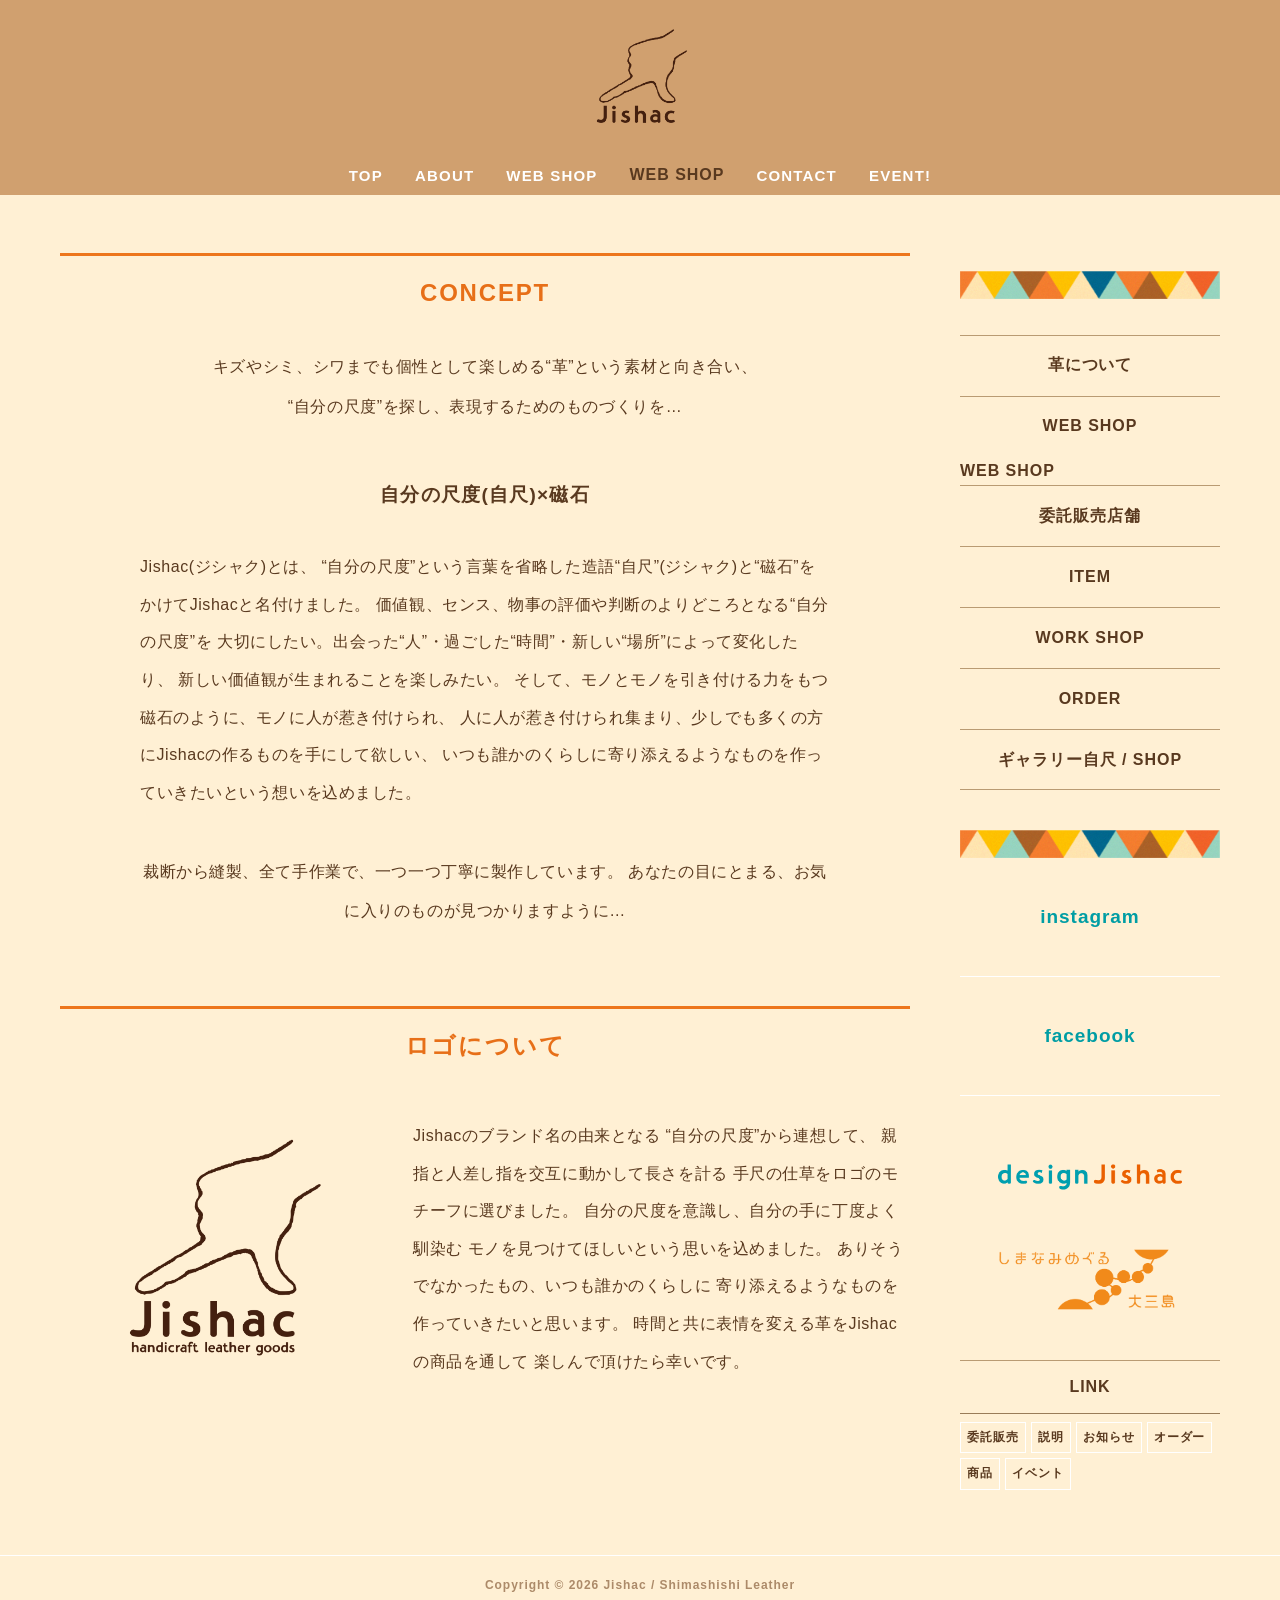
==== about.html @ db82a58f "Update about.html" ====
<!DOCTYPE html>
<html lang="ja">
 <head>
  <meta charset="utf-8"/>
  <meta content="width=device-width,initial-scale=1" name="viewport"/>
  <title>
   ABOUT | Jishac 島シシレザー
  </title>
  <meta content="大三島・伯方島産のイノシシ革を使った手仕事の革小物 Jishac" name="description"/>
  <link href="style.css" rel="stylesheet"/>
  <link href="/images/favicon.png" rel="icon" type="image/png"/>
  <link href="about.css" rel="stylesheet"/>
 </head>
 <body>
  <header class="site-header">
   <a aria-label="Jishac トップ" class="brand" href="./">
    <img alt="Jishac" src="images/logo.png"/>
   </a>
   <nav aria-label="メインメニュー" class="top-nav">
    <a href="./">
     TOP
    </a>
    <a href="about.html">
     ABOUT
    </a>
    <a href="https://jishac.stores.jp" target="_blank" rel="noopener noreferrer">WEB SHOP</a>
     WEB SHOP
    </a>
    <a href="./#contact">
     CONTACT
    </a>
    <a href="./#news">
     EVENT!
    </a>
   </nav>
  </header>
  <div class="layout" id="top">
   <main class="about-main">
    <section class="about-section concept">
     <h1>
      CONCEPT
     </h1>
     <p class="concept-lead">
      キズやシミ、シワまでも個性として楽しめる&ldquo;革&rdquo;という素材と向き合い、
      <br/>
      &ldquo;自分の尺度&rdquo;を探し、表現するためのものづくりを&hellip;
     </p>
     <h3>
      自分の尺度(自尺)&times;磁石
     </h3>
     <p class="concept-body">
      Jishac(ジシャク)とは、
      &ldquo;自分の尺度&rdquo;という言葉を省略した造語&ldquo;自尺&rdquo;(ジシャク)と&ldquo;磁石&rdquo;をかけてJishacと名付けました。
      価値観、センス、物事の評価や判断のよりどころとなる&ldquo;自分の尺度&rdquo;を
      大切にしたい。出会った&ldquo;人&rdquo;・過ごした&ldquo;時間&rdquo;・新しい&ldquo;場所&rdquo;によって変化したり、
      新しい価値観が生まれることを楽しみたい。
      そして、モノとモノを引き付ける力をもつ磁石のように、モノに人が惹き付けられ、
      人に人が惹き付けられ集まり、少しでも多くの方にJishacの作るものを手にして欲しい、
      いつも誰かのくらしに寄り添えるようなものを作っていきたいという想いを込めました。
     </p>
     <p class="concept-closing">
      裁断から縫製、全て手作業で、一つ一つ丁寧に製作しています。
      あなたの目にとまる、お気に入りのものが見つかりますように&hellip;
     </p>
    </section>
    <section class="about-section logo-story">
     <h2>
      ロゴについて
     </h2>
     <div class="logo-story-grid">
      <div class="logo-story-art">
       <img alt="Jishac ロゴ" src="images/about-logo.png"/>
      </div>
      <div class="logo-story-text">
       <p>
        Jishacのブランド名の由来となる &ldquo;自分の尺度&rdquo;から連想して、 親指と人差し指を交互に動かして長さを計る 手尺の仕草をロゴのモチーフに選びました。 自分の尺度を意識し、自分の手に丁度よく馴染む モノを見つけてほしいという思いを込めました。 ありそうでなかったもの、いつも誰かのくらしに 寄り添えるようなものを作っていきたいと思います。 時間と共に表情を変える革をJishacの商品を通して 楽しんで頂けたら幸いです。
       </p>
      </div>
     </div>
    </section>
   </main>
   <aside>
    <img alt="" class="pattern" src="images/pattern.png"/>
    <nav aria-label="サイト内メニュー" class="side-nav">
<a href="leather.html">革について</a>
<a href="https://jishac.stores.jp" target="_blank" rel="noopener noreferrer">WEB SHOP</a>
      WEB SHOP
     </a>
     <a href="./#shop">
      委託販売店舗
     </a>
     <a href="./#shop">
      ITEM
     </a>
     <a href="./#contact">
      WORK SHOP
     </a>
     <a href="./#contact">
      ORDER
     </a>
     <a href="./#gallery">
      ギャラリー自尺 / SHOP
     </a>
    </nav>
    <img alt="" class="pattern second" src="images/pattern.png"/>
    <div class="social">
     <a href="https://www.instagram.com/jishac_shimashishi_leather/">
      instagram
     </a>
     <span>
      facebook
     </span>
     <img alt="design Jishac" class="sidebar-logo design-logo" src="images/designjishac.png"/>
     <img alt="しまなみめぐる 大三島" class="sidebar-logo shimanami-logo" src="images/shimanami.png"/>
    </div>
    <div class="side-nav last">
     <span>
      LINK
     </span>
    </div>
    <div class="tags">
     <span>
      委託販売
     </span>
     <span>
      説明
     </span>
     <span>
      お知らせ
     </span>
     <span>
      オーダー
     </span>
     <span>
      商品
     </span>
     <span>
      イベント
     </span>
    </div>
   </aside>
  </div>
<footer>
  Copyright © <span id="copyright-year">2026</span>
  Jishac / Shimashishi Leather
</footer>
<script>
  document.getElementById("copyright-year").textContent =
    new Date().getFullYear();
</script>
 </body>
</html>
---- style.css ----
*{box-sizing:border-box}html{scroll-behavior:smooth}body{margin:0;background:#fff0d4;color:#59391f;font-family:Arial,"Hiragino Kaku Gothic ProN","Yu Gothic",sans-serif;font-size:13px;font-weight:600}.site-header{background:#d0a06f;text-align:center;height:150px}.brand{display:block;padding-top:20px;height:114px}.brand img{height:76px;width:auto;max-width:140px;object-fit:contain}.top-nav{display:flex;justify-content:center;gap:32px;align-items:center;height:36px}.top-nav a{color:#fff;text-decoration:none;font-size:12px;font-weight:800}.layout{max-width:960px;margin:58px auto 80px;display:grid;grid-template-columns:minmax(0,620px) 220px;gap:45px}main{min-width:0}h1,h2{margin:0;text-align:center;color:#ef7415;font-size:20px;font-weight:800}.intro h1,.news h2{border-top:3px solid #ed761c;padding-top:14px}.intro h1{margin-bottom:32px}.hero-image{display:block;width:100%;height:auto;border-radius:15px}.description{text-align:center;line-height:2.5;margin:30px 0 32px;font-size:12px}.gallery{text-align:center}.gallery h2{font-size:14px;color:#00a1a7;margin:35px 0 10px}.gallery p{font-size:12px;margin:0}.news{margin-top:60px;min-height:280px}.news h2{padding-top:15px}.news-item{display:flex;align-items:flex-start;gap:15px;margin-top:32px;font-weight:500}.news-thumb{width:102px;height:104px;background:#b4d8d0;flex-shrink:0}.news-item p{margin:4px 0 10px}.news-item small{font-size:10px;color:#a58a6c}aside{padding-top:18px}.pattern{display:block;width:100%;height:20px;object-fit:cover;object-position:center}.side-nav{margin-top:50px;display:flex;flex-direction:column}.side-nav a,.side-nav span{border-top:1px solid #997c58;text-align:center;padding:18px 4px;margin-bottom:19px;text-decoration:none;color:#59391f;font-size:12px;font-weight:800}.side-nav a:last-child{border-bottom:1px solid #997c58}.pattern.second{margin-top:38px}.social{text-align:center;display:flex;flex-direction:column;gap:0}.social a,.social>span:not(.smallmark){color:#009da4;text-decoration:none;font-size:19px;font-weight:800;border-bottom:1px solid #fff;padding:42px 0}.social strong{font-size:24px;letter-spacing:3px;color:#e26d17;margin-top:40px}.social strong em{font-style:normal;color:#169fa7}.social .smallmark{color:#f68a17;margin-top:38px;font-size:12px}.side-nav.last{margin-top:50px}.side-nav.last span{border-bottom:1px solid #997c58}.tags{display:flex;flex-wrap:wrap;gap:5px}.tags span{border:1px solid #fff;padding:4px 6px;font-size:10px}footer{border-top:1px solid #fff;text-align:center;padding:19px 10px;color:#ac8a69;font-size:11px}@media(max-width:800px){.site-header{height:auto;padding-bottom:8px}.top-nav{flex-wrap:wrap;gap:12px 20px;height:auto;padding:8px 12px}.layout{margin:30px auto 55px;padding:0 18px;display:block;max-width:650px}.intro h1{font-size:19px}.description{font-size:11px;line-height:2.2}.news{min-height:190px}aside{margin-top:25px}.side-nav{margin-top:24px}.side-nav a{margin-bottom:0}.pattern.second{margin-top:30px}.social a,.social>span:not(.smallmark){padding:20px 0}.tags{justify-content:center}}
/* Ameba Ownd版に合わせたトップページ調整（2026-11） */
@media (min-width: 801px) {
  .site-header { height: 150px; }
  .brand { height: 114px; }
  .layout {
    width: calc(100% - 74px);
    max-width: 950px;
    grid-template-columns: minmax(0, 620px) 220px;
    justify-content: start;
    gap: 45px;
    margin-top: 58px;
    margin-bottom: 65px;
  }
  .pattern { height: 20px; }
  .news { min-height: 230px; }
}
.social .sidebar-logo { display: block; height: auto; object-fit: contain; margin-left: auto; margin-right: auto; }
.social .design-logo { width: 100%; margin-top: 34px; }
.social .shimanami-logo { width: 92%; margin-top: 25px; }
@media (max-width: 800px) {
  .social .design-logo { width: min(260px, 90%); margin-top: 28px; }
  .social .shimanami-logo { width: min(250px, 85%); margin-top: 24px; }
}


/* Jishac Ver.3: wider desktop layout, larger typography and full-width pattern */
body { font-size: 15px; }
.top-nav a { font-size: 14px; }
.description { font-size: 14px; line-height: 2.25; }
.gallery h2 { font-size: 16px; }
.gallery p { font-size: 14px; }
.side-nav a, .side-nav span { font-size: 14px; }
.news-item small { font-size: 12px; }
.tags span, footer { font-size: 12px; }
.pattern { width: 100%; height: auto; object-fit: fill; }
@media (min-width: 801px) {
  .site-header { height: 172px; }
  .brand { height: 136px; padding-top: 14px; }
  .brand img { height: 105px; max-width: 190px; }
  .layout {
    width: calc(100% - 64px);
    max-width: 1180px;
    grid-template-columns: minmax(0, 850px) 260px;
    gap: 50px;
    justify-content: center;
  }
  .pattern { height: auto; }
}
@media (min-width: 801px) and (max-width: 1224px) {
  .layout { grid-template-columns: minmax(0, 1fr) 260px; }
}
@media (max-width: 800px) {
  .brand { height: 128px; padding-top: 13px; }
  .brand img { height: 102px; max-width: 190px; }
  .description { font-size: 13px; }
}

/* ヘッダーロゴのサイズ調整 */
@media (min-width: 801px) {
  .site-header {
    height: 195px;
  }

  .brand {
    height: 155px;
    padding-top: 10px;
  }

  .brand img {
    height: 135px;
    max-width: 220px;
  }

  .top-nav {
    height: 40px;
  }
}

/* Jishac フォント・ホバー調整 */

/* 全体の文字サイズと字間 */
body {
  font-size: 16px;
  letter-spacing: 0.06em;
  line-height: 1.8;
}

/* ヘッダーメニュー */
.top-nav a {
  font-size: 15px;
  letter-spacing: 0.08em;
}

/* 見出し */
h1, h2 {
  font-size: 23px;
  letter-spacing: 0.06em;
}

/* 商品説明 */
.description {
  font-size: 15px;
  line-height: 2.3;
}

/* ギャラリー */
.gallery h2 {
  font-size: 18px;
}

.gallery p {
  font-size: 15px;
}

/* サイドメニュー */
.side-nav a,
.side-nav span {
  font-size: 15px;
  letter-spacing: 0.08em;
}

/* NEWS */
.news-item {
  font-size: 15px;
}

.news-item small {
  font-size: 12px;
}

/* LINKタグ */
.tags span {
  font-size: 12px;
}

/* ホバー時に少し薄くする */
.top-nav a,
.side-nav a,
.social a {
  transition: opacity 0.25s ease;
}

@media (hover: hover) {
  .top-nav a:hover,
  .side-nav a:hover,
  .social a:hover {
    opacity: 0.6;
  }
}

/* スマホ表示 */
@media (max-width: 800px) {
  body {
    font-size: 14px;
  }

  .top-nav a {
    font-size: 13px;
  }

  .description {
    font-size: 13px;
  }

  .side-nav a,
  .side-nav span {
    font-size: 14px;
  }
}

/* ==================================
   Jishac デザイン調整 Ver.5
   ================================== */

/* メイン見出しを大きく */
.intro h1 {
  font-size: 30px;
  font-weight: 800;
  letter-spacing: 0.045em;
  line-height: 1.5;
  margin-bottom: 34px;
}

/* NEWSなどの見出し */
.news h2 {
  font-size: 24px;
  font-weight: 700;
  letter-spacing: 0.08em;
}

/* サイドメニューの余白 */
.side-nav {
  margin-top: 38px;
}

.side-nav a,
.side-nav span {
  padding: 13px 6px;
  margin-bottom: 8px;
  font-size: 14px;
  font-weight: 500;
  letter-spacing: 0.07em;
}

/* サイドメニューの区切り線 */
.side-nav a,
.side-nav span {
  border-top: 1px solid #b99b73;
}

/* メニューの最後の線 */
.side-nav a:last-child {
  border-bottom: 1px solid #b99b73;
}

/* スマホ表示 */
@media (max-width: 800px) {
  .intro h1 {
    font-size: 24px;
  }

  .side-nav a,
  .side-nav span {
    margin-bottom: 0;
    padding: 15px 6px;
  }
}

/* サイドメニューの文字サイズ調整 */
.side-nav a,
.side-nav span {
  font-size: 16px;
  font-weight: 600;
  letter-spacing: 0.06em;
  line-height: 1.6;
}

/* スマホ表示 */
@media (max-width: 800px) {
  .side-nav a,
  .side-nav span {
    font-size: 15px;
  }
}

/* サイドメニューの余白を均等にする */
.side-nav:not(.last) {
  margin-top: 36px;
  gap: 0;
}

.side-nav:not(.last) a {
  display: flex;
  align-items: center;
  justify-content: center;

  min-height: 61px;
  padding: 8px 6px;
  margin: 0;

  font-size: 16px;
  font-weight: 600;
  line-height: 1.4;
  text-align: center;
  border-top: 1px solid #b99b73;
}

.side-nav:not(.last) a:last-child {
  border-bottom: 1px solid #b99b73;
}

/* 下の三角柄との間隔 */
.pattern.second {
  margin-top: 40px;
}
---- about.css ----
/* ABOUT page: layout refinement. Loaded after style.css. */
.about-main { width:100%; min-width:0; }
.about-section { border-top:3px solid #ed761c; }
.about-section h1, .about-section h2 {
  border:0; margin:0; padding:19px 0 0;
  color:#e76f18; font-size:24px; font-weight:700;
  letter-spacing:.075em; line-height:1.5; text-align:center;
}
.concept { padding-bottom:76px; }
.concept-lead {
  margin:36px auto 0; max-width:790px; text-align:center;
  font-size:16px; font-weight:500; line-height:2.5; letter-spacing:.04em;
}
.concept h3 {
  margin:51px 0 0; text-align:center; font-size:19px;
  font-weight:700; letter-spacing:.065em;
}
.concept-body {
  max-width:690px; margin:36px auto 0; text-align:left;
  font-size:16px; font-weight:500; line-height:2.35; letter-spacing:.035em;
}
.concept-closing {
  margin:42px auto 0; max-width:700px; text-align:center;
  font-size:16px; font-weight:500; line-height:2.4; letter-spacing:.035em;
}
.logo-story { padding-bottom:65px; }
.logo-story-grid {
  display:grid; grid-template-columns:minmax(0,38%) minmax(0,62%);
  align-items:center; gap:30px; margin-top:42px;
}
.logo-story-art { display:flex; justify-content:center; align-items:center; }
.logo-story-art img { display:block; width:100%; max-width:285px; height:auto; }
.logo-story-text { min-width:0; font-size:16px; font-weight:500; line-height:2.35; letter-spacing:.035em; text-align:left; }
.logo-story-text p { margin:0; overflow-wrap:anywhere; }
@media(max-width:800px) {
  .about-section h1, .about-section h2 { font-size:22px; }
  .concept { padding-bottom:55px; }
  .concept-lead { margin-top:28px; font-size:14px; line-height:2.2; }
  .concept h3 { margin-top:38px; font-size:17px; }
  .concept-body { margin-top:27px; font-size:14px; line-height:2.15; }
  .concept-closing { margin-top:33px; font-size:14px; line-height:2.2; }
  .logo-story-grid { grid-template-columns:1fr; gap:26px; margin-top:30px; }
  .logo-story-art img { max-width:230px; }
  .logo-story-text { font-size:14px; line-height:2.2; }
}
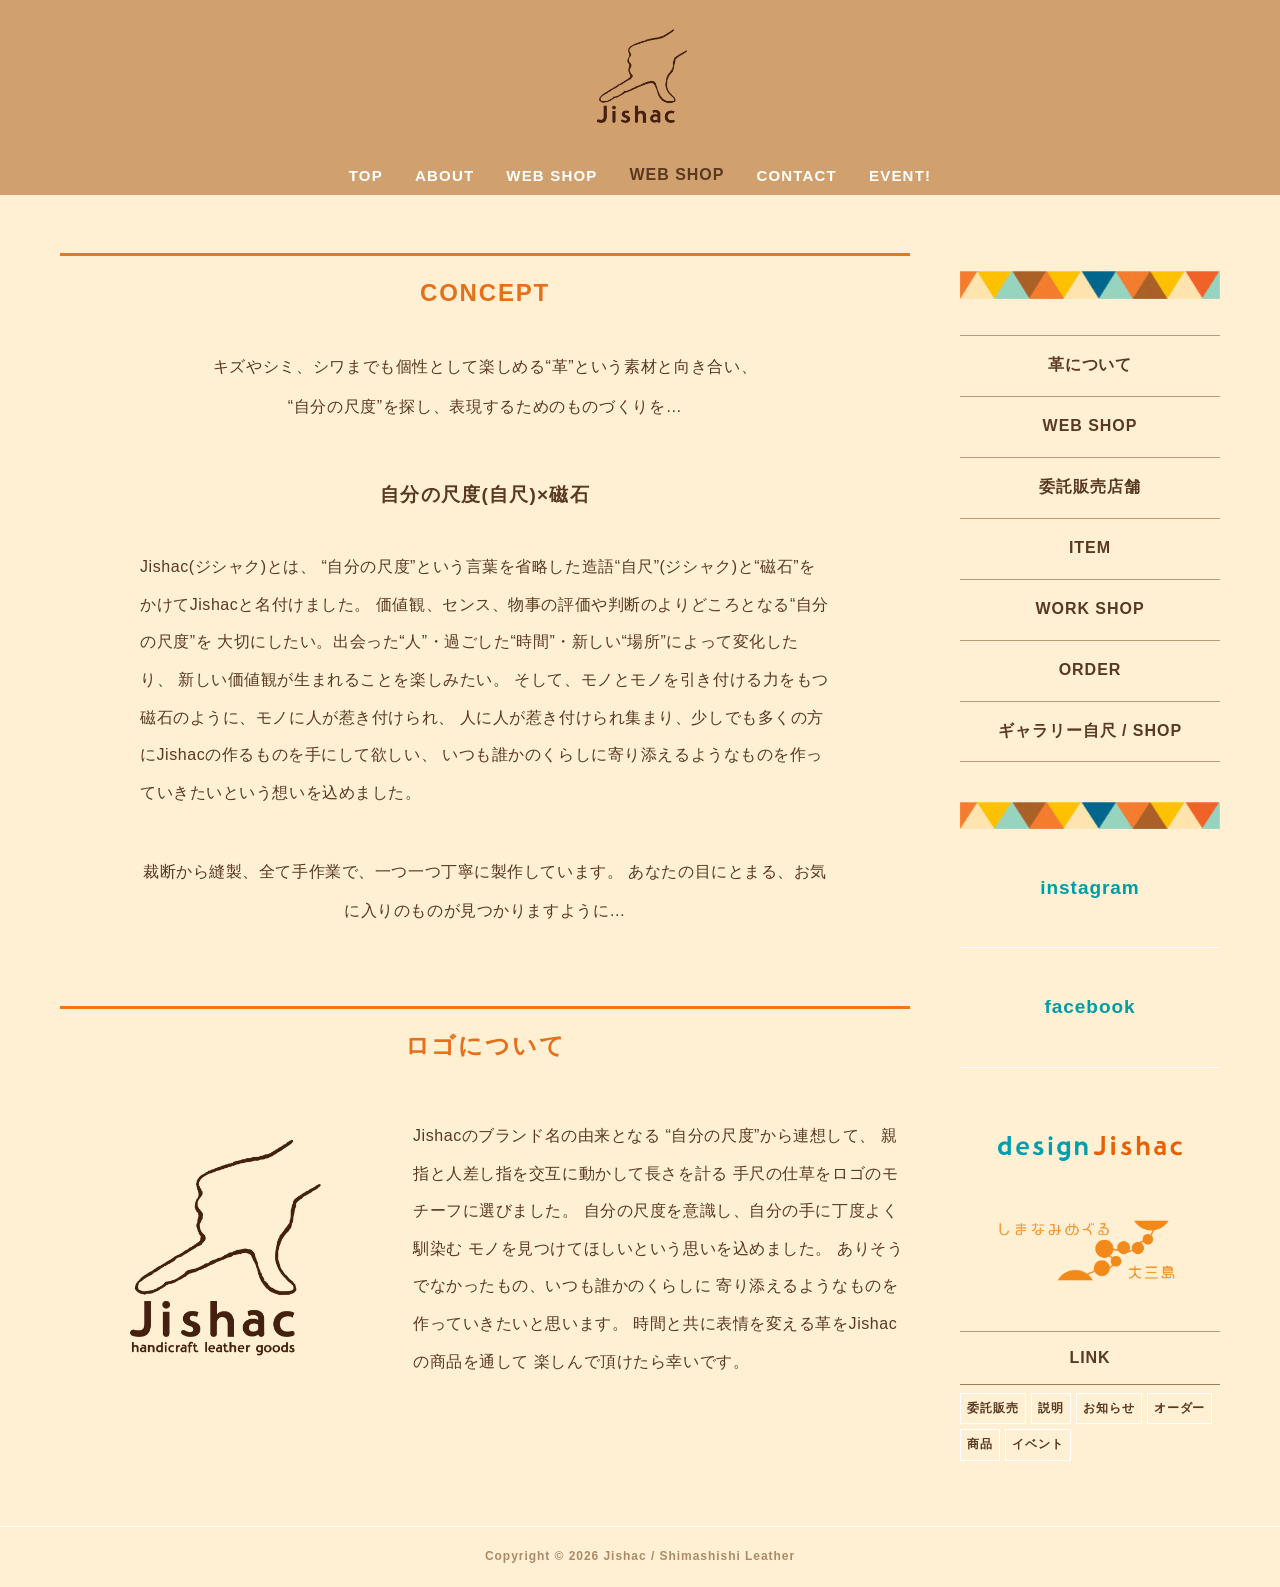
==== commit 38debbcd: "Update about.html" ====
--- a/about.html
+++ b/about.html
@@ -84,8 +84,6 @@
     <nav aria-label="サイト内メニュー" class="side-nav">
 <a href="leather.html">革について</a>
 <a href="https://jishac.stores.jp" target="_blank" rel="noopener noreferrer">WEB SHOP</a>
-      WEB SHOP
-     </a>
      <a href="./#shop">
       委託販売店舗
      </a>
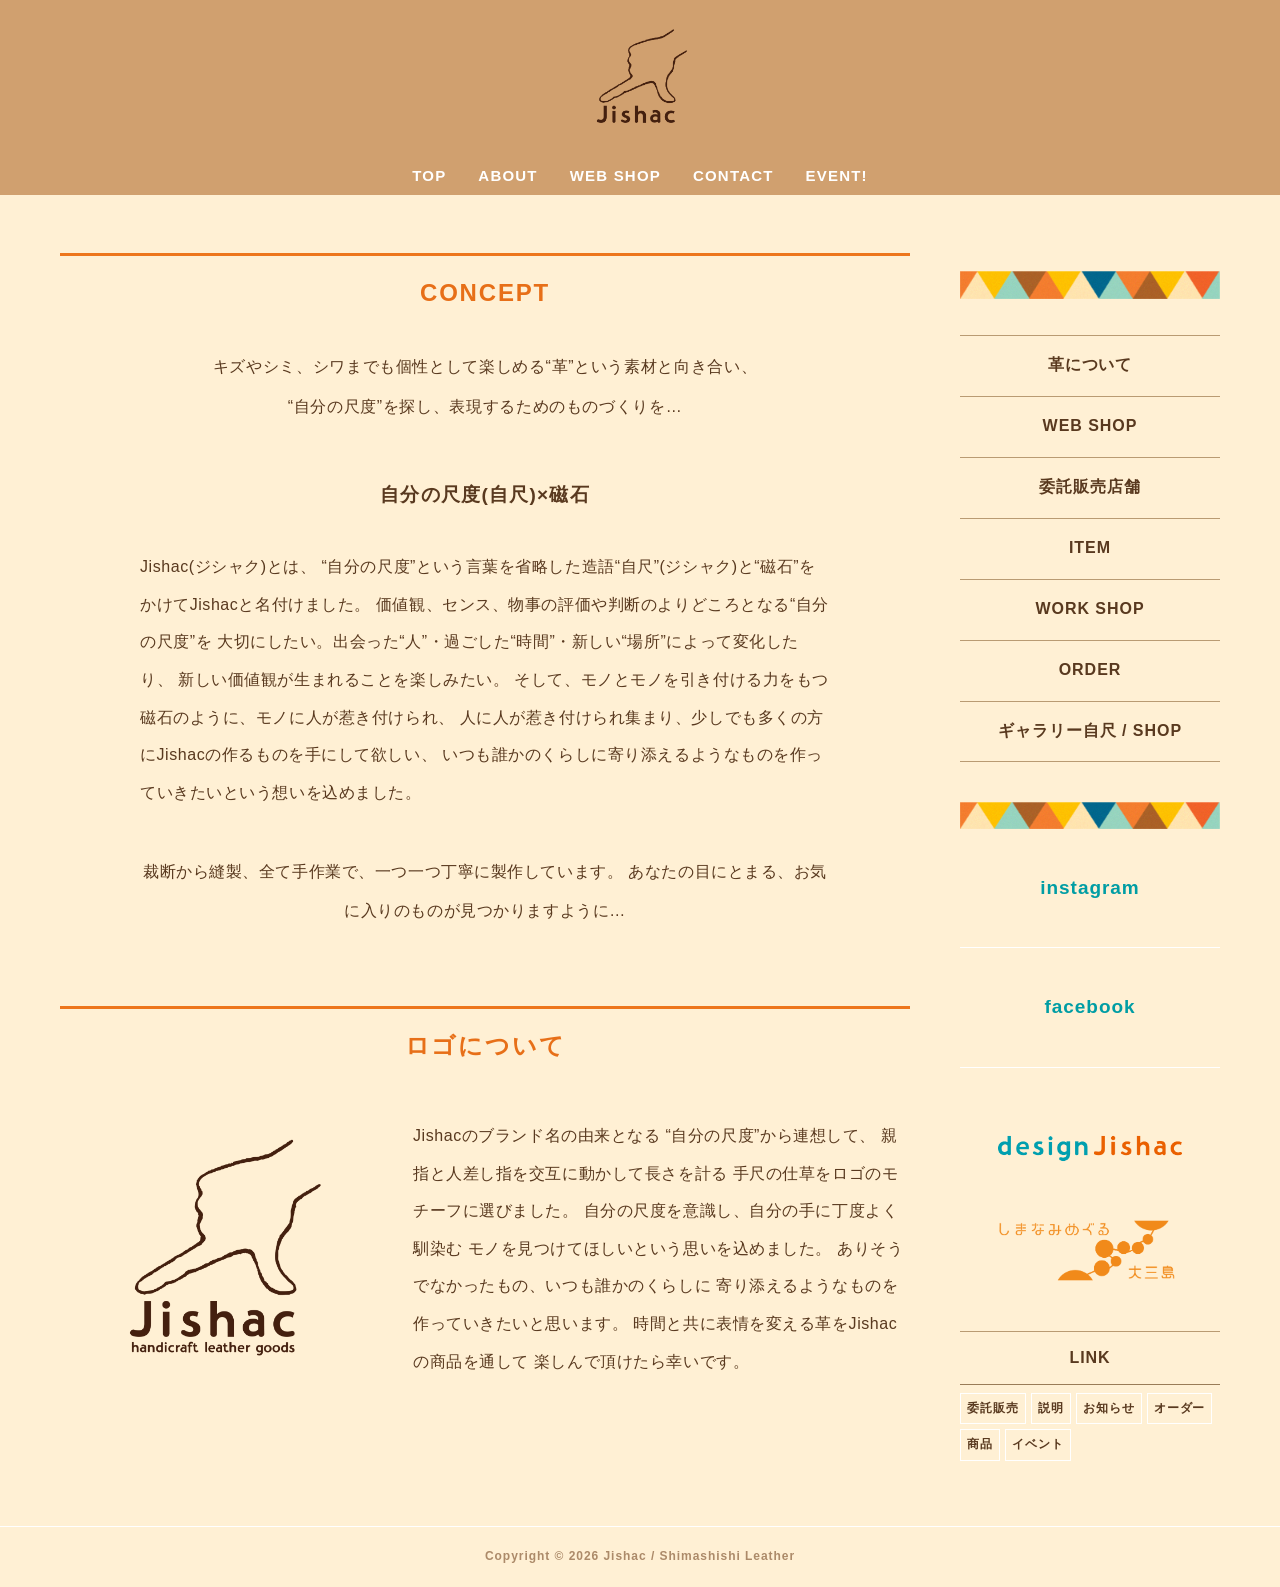
==== commit d7351c2b: "Remove duplicate WEB SHOP link Removed duplicate WEB SHOP link from about.html." ====
--- a/about.html
+++ b/about.html
@@ -24,8 +24,6 @@
      ABOUT
     </a>
     <a href="https://jishac.stores.jp" target="_blank" rel="noopener noreferrer">WEB SHOP</a>
-     WEB SHOP
-    </a>
     <a href="./#contact">
      CONTACT
     </a>
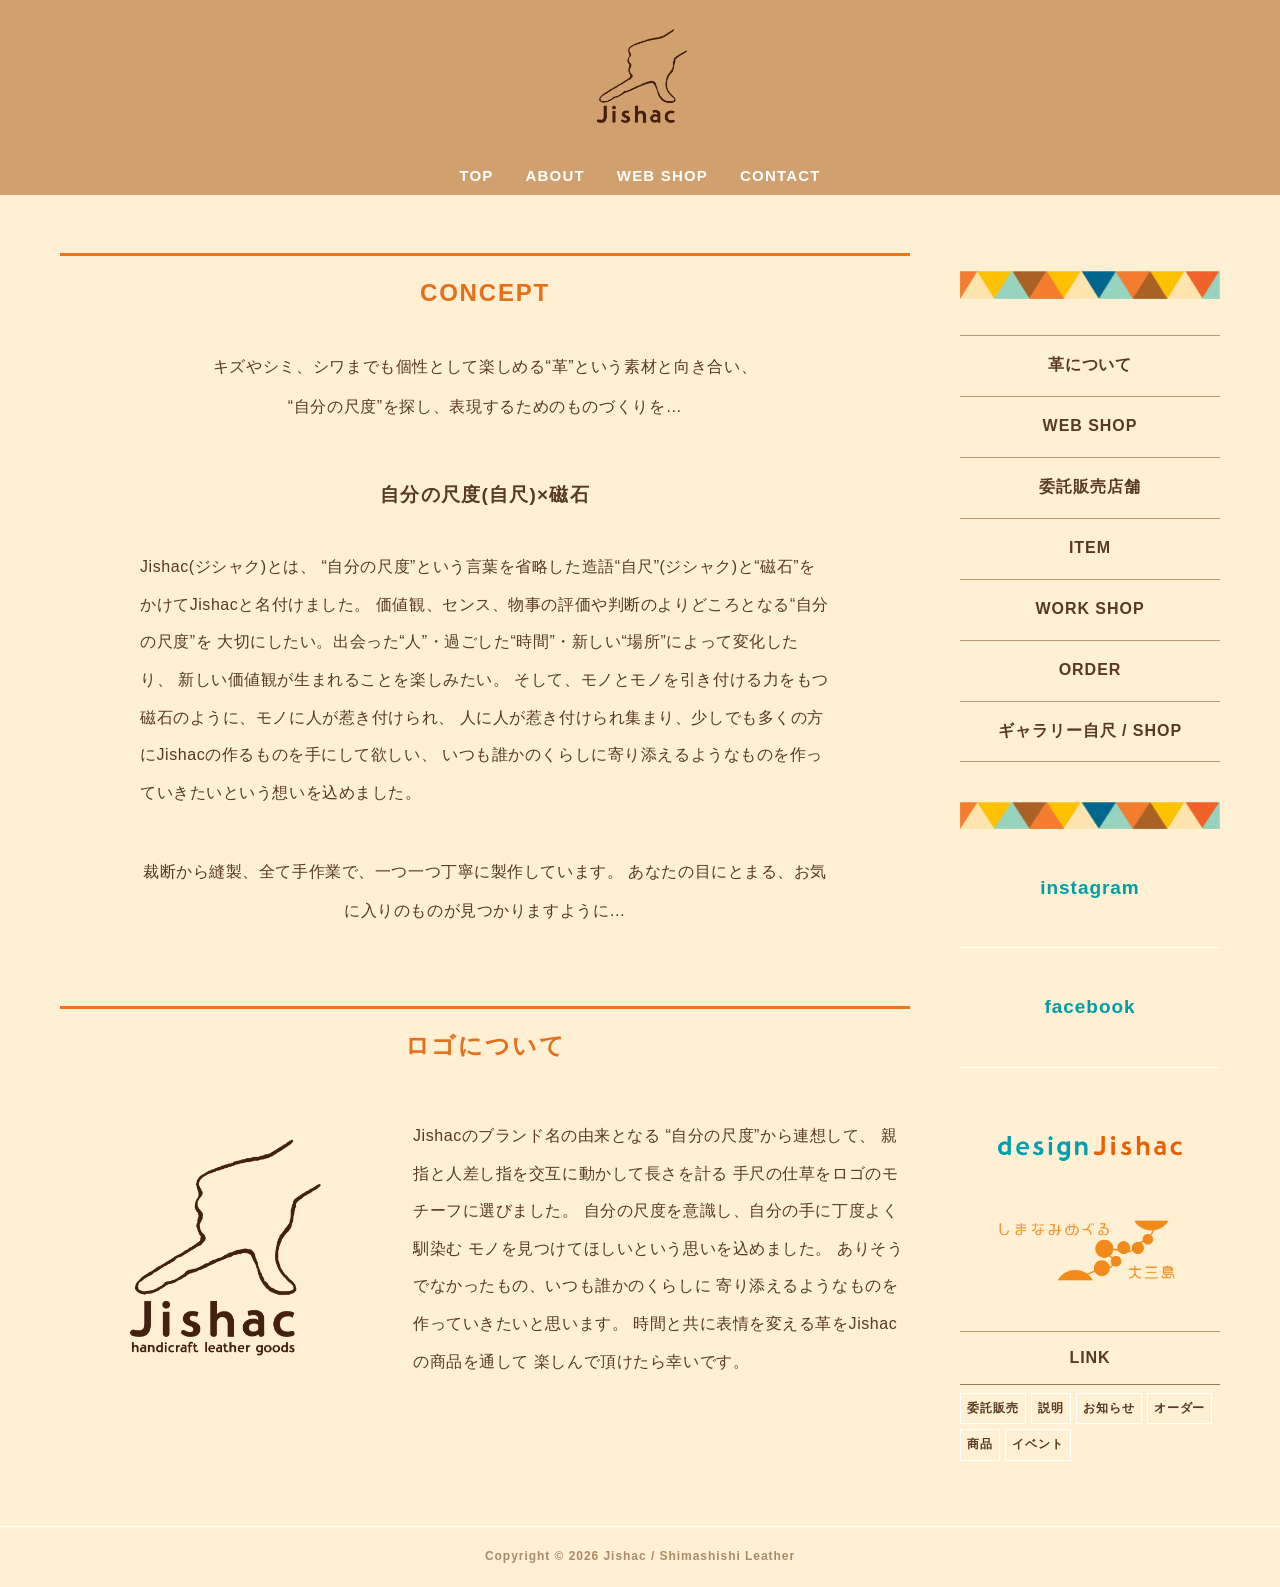
==== commit 72622ade: "Add files via upload" ====
--- a/about.html
+++ b/about.html
@@ -1,148 +1,61 @@
 <!DOCTYPE html>
 <html lang="ja">
- <head>
-  <meta charset="utf-8"/>
-  <meta content="width=device-width,initial-scale=1" name="viewport"/>
-  <title>
-   ABOUT | Jishac 島シシレザー
-  </title>
-  <meta content="大三島・伯方島産のイノシシ革を使った手仕事の革小物 Jishac" name="description"/>
-  <link href="style.css" rel="stylesheet"/>
-  <link href="/images/favicon.png" rel="icon" type="image/png"/>
-  <link href="about.css" rel="stylesheet"/>
- </head>
- <body>
-  <header class="site-header">
-   <a aria-label="Jishac トップ" class="brand" href="./">
-    <img alt="Jishac" src="images/logo.png"/>
-   </a>
-   <nav aria-label="メインメニュー" class="top-nav">
-    <a href="./">
-     TOP
-    </a>
-    <a href="about.html">
-     ABOUT
-    </a>
-    <a href="https://jishac.stores.jp" target="_blank" rel="noopener noreferrer">WEB SHOP</a>
-    <a href="./#contact">
-     CONTACT
-    </a>
-    <a href="./#news">
-     EVENT!
-    </a>
-   </nav>
-  </header>
+<head>
+  <meta charset="utf-8">
+  <meta name="viewport" content="width=device-width, initial-scale=1">
+  <title>ABOUT | Jishac 島シシレザー</title>
+  <meta name="description" content="大三島・伯方島産のイノシシ革を使った手仕事の革小物 Jishac">
+  <link rel="icon" type="image/png" href="/images/favicon.png">
+  <link rel="stylesheet" href="style.css">
+  <link rel="stylesheet" href="about.css">
+</head>
+<body>
+  <div id="site-header-slot"></div>
+
   <div class="layout" id="top">
-   <main class="about-main">
-    <section class="about-section concept">
-     <h1>
-      CONCEPT
-     </h1>
-     <p class="concept-lead">
-      キズやシミ、シワまでも個性として楽しめる&ldquo;革&rdquo;という素材と向き合い、
-      <br/>
-      &ldquo;自分の尺度&rdquo;を探し、表現するためのものづくりを&hellip;
-     </p>
-     <h3>
-      自分の尺度(自尺)&times;磁石
-     </h3>
-     <p class="concept-body">
-      Jishac(ジシャク)とは、
-      &ldquo;自分の尺度&rdquo;という言葉を省略した造語&ldquo;自尺&rdquo;(ジシャク)と&ldquo;磁石&rdquo;をかけてJishacと名付けました。
-      価値観、センス、物事の評価や判断のよりどころとなる&ldquo;自分の尺度&rdquo;を
-      大切にしたい。出会った&ldquo;人&rdquo;・過ごした&ldquo;時間&rdquo;・新しい&ldquo;場所&rdquo;によって変化したり、
-      新しい価値観が生まれることを楽しみたい。
-      そして、モノとモノを引き付ける力をもつ磁石のように、モノに人が惹き付けられ、
-      人に人が惹き付けられ集まり、少しでも多くの方にJishacの作るものを手にして欲しい、
-      いつも誰かのくらしに寄り添えるようなものを作っていきたいという想いを込めました。
-     </p>
-     <p class="concept-closing">
-      裁断から縫製、全て手作業で、一つ一つ丁寧に製作しています。
-      あなたの目にとまる、お気に入りのものが見つかりますように&hellip;
-     </p>
-    </section>
-    <section class="about-section logo-story">
-     <h2>
-      ロゴについて
-     </h2>
-     <div class="logo-story-grid">
-      <div class="logo-story-art">
-       <img alt="Jishac ロゴ" src="images/about-logo.png"/>
-      </div>
-      <div class="logo-story-text">
-       <p>
-        Jishacのブランド名の由来となる &ldquo;自分の尺度&rdquo;から連想して、 親指と人差し指を交互に動かして長さを計る 手尺の仕草をロゴのモチーフに選びました。 自分の尺度を意識し、自分の手に丁度よく馴染む モノを見つけてほしいという思いを込めました。 ありそうでなかったもの、いつも誰かのくらしに 寄り添えるようなものを作っていきたいと思います。 時間と共に表情を変える革をJishacの商品を通して 楽しんで頂けたら幸いです。
-       </p>
-      </div>
-     </div>
-    </section>
-   </main>
-   <aside>
-    <img alt="" class="pattern" src="images/pattern.png"/>
-    <nav aria-label="サイト内メニュー" class="side-nav">
-<a href="leather.html">革について</a>
-<a href="https://jishac.stores.jp" target="_blank" rel="noopener noreferrer">WEB SHOP</a>
-     <a href="./#shop">
-      委託販売店舗
-     </a>
-     <a href="./#shop">
-      ITEM
-     </a>
-     <a href="./#contact">
-      WORK SHOP
-     </a>
-     <a href="./#contact">
-      ORDER
-     </a>
-     <a href="./#gallery">
-      ギャラリー自尺 / SHOP
-     </a>
-    </nav>
-    <img alt="" class="pattern second" src="images/pattern.png"/>
-    <div class="social">
-     <a href="https://www.instagram.com/jishac_shimashishi_leather/">
-      instagram
-     </a>
-     <span>
-      facebook
-     </span>
-     <img alt="design Jishac" class="sidebar-logo design-logo" src="images/designjishac.png"/>
-     <img alt="しまなみめぐる 大三島" class="sidebar-logo shimanami-logo" src="images/shimanami.png"/>
-    </div>
-    <div class="side-nav last">
-     <span>
-      LINK
-     </span>
-    </div>
-    <div class="tags">
-     <span>
-      委託販売
-     </span>
-     <span>
-      説明
-     </span>
-     <span>
-      お知らせ
-     </span>
-     <span>
-      オーダー
-     </span>
-     <span>
-      商品
-     </span>
-     <span>
-      イベント
-     </span>
-    </div>
-   </aside>
+    <main class="about-main">
+      <section class="about-section concept">
+        <h1>CONCEPT</h1>
+        <p class="concept-lead">
+          キズやシミ、シワまでも個性として楽しめる&ldquo;革&rdquo;という素材と向き合い、<br>
+          &ldquo;自分の尺度&rdquo;を探し、表現するためのものづくりを&hellip;
+        </p>
+        <h3>自分の尺度(自尺)&times;磁石</h3>
+        <p class="concept-body">
+          Jishac(ジシャク)とは、
+          &ldquo;自分の尺度&rdquo;という言葉を省略した造語&ldquo;自尺&rdquo;(ジシャク)と&ldquo;磁石&rdquo;をかけてJishacと名付けました。
+          価値観、センス、物事の評価や判断のよりどころとなる&ldquo;自分の尺度&rdquo;を
+          大切にしたい。出会った&ldquo;人&rdquo;・過ごした&ldquo;時間&rdquo;・新しい&ldquo;場所&rdquo;によって変化したり、
+          新しい価値観が生まれることを楽しみたい。
+          そして、モノとモノを引き付ける力をもつ磁石のように、モノに人が惹き付けられ、
+          人に人が惹き付けられ集まり、少しでも多くの方にJishacの作るものを手にして欲しい、
+          いつも誰かのくらしに寄り添えるようなものを作っていきたいという想いを込めました。
+        </p>
+        <p class="concept-closing">
+          裁断から縫製、全て手作業で、一つ一つ丁寧に製作しています。
+          あなたの目にとまる、お気に入りのものが見つかりますように&hellip;
+        </p>
+      </section>
+
+      <section class="about-section logo-story">
+        <h2>ロゴについて</h2>
+        <div class="logo-story-grid">
+          <div class="logo-story-art">
+            <img src="images/about-logo.png" alt="Jishac ロゴ">
+          </div>
+          <div class="logo-story-text">
+            <p>
+              Jishacのブランド名の由来となる &ldquo;自分の尺度&rdquo;から連想して、 親指と人差し指を交互に動かして長さを計る 手尺の仕草をロゴのモチーフに選びました。 自分の尺度を意識し、自分の手に丁度よく馴染む モノを見つけてほしいという思いを込めました。 ありそうでなかったもの、いつも誰かのくらしに 寄り添えるようなものを作っていきたいと思います。 時間と共に表情を変える革をJishacの商品を通して 楽しんで頂けたら幸いです。
+            </p>
+          </div>
+        </div>
+      </section>
+    </main>
+
+    <div id="site-sidebar-slot"></div>
   </div>
-<footer>
-  Copyright © <span id="copyright-year">2026</span>
-  Jishac / Shimashishi Leather
-</footer>
-<script>
-  document.getElementById("copyright-year").textContent =
-    new Date().getFullYear();
-</script>
- </body>
+
+  <div id="site-footer-slot"></div>
+  <script src="site-components.js" defer></script>
+</body>
 </html>
--- a/style.css
+++ b/style.css
@@ -274,3 +274,10 @@
 .pattern.second {
   margin-top: 40px;
 }
+/* 取扱商品の○を大きくする */
+.shop-card .shop-products .circle {
+  font-size: 20px !important;
+  font-weight: 400 !important;
+  line-height: 1;
+  vertical-align: -1px;
+}
